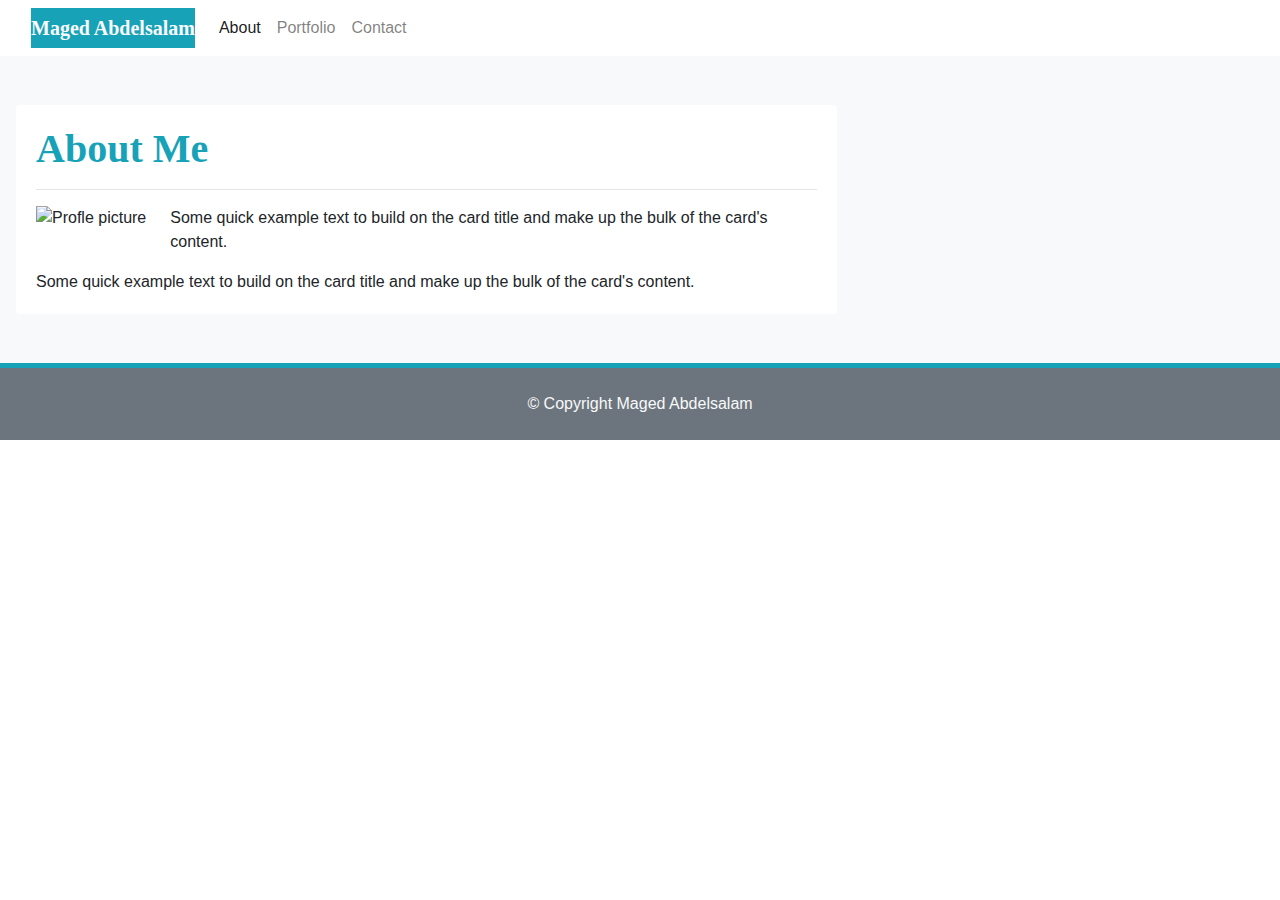
==== index.html @ 1144cede "Added bootstrap structure and dummy content" ====
<!DOCTYPE html>
<html lang="en">
  <head>
    <meta charset="utf-8" />
    <meta http-equiv="X-UA-Compatible" content="IE=edge" />
    <title>Maged Abdelsalam</title>
    <meta name="description" content="Maged Abdelsalam is a product designer" />
    <meta name="viewport" content="width=device-width, initial-scale=1" />
    <link
      rel="stylesheet"
      href="https://stackpath.bootstrapcdn.com/bootstrap/4.5.2/css/bootstrap.min.css"
      integrity="sha384-JcKb8q3iqJ61gNV9KGb8thSsNjpSL0n8PARn9HuZOnIxN0hoP+VmmDGMN5t9UJ0Z"
      crossorigin="anonymous"
    />
    <link rel="stylesheet" href="style.css" />
  </head>

  <body>
    <nav class="navbar navbar-expand-sm navbar-light bg-white">
      <div class="container-fluid">
        <a class="navbar-brand bg-info text-light font-weight-bold" href="#"
          >Maged Abdelsalam</a
        >
        <button
          class="navbar-toggler"
          type="button"
          data-toggle="collapse"
          data-target="#navTop"
          aria-controls="navTop"
          aria-expanded="false"
          aria-label="Toggle navigation"
        >
          <span class="navbar-toggler-icon"></span>
        </button>
        <div class="collapse navbar-collapse" id="navTop">
          <ul class="navbar-nav">
            <li class="nav-item active" aria-current="page">
              <a class="nav-link" href="index.html"
                >About</a
              >
            </li>
            <li class="nav-item">
              <a class="nav-link" href="portfolio.html">Portfolio</a>
            </li>
            <li class="nav-item">
              <a class="nav-link" href="contact.html">Contact</a>
            </li>
          </ul>
        </div>
      </div>
    </nav>
    <main class="container-fluid bg-light">
      <div class="row">
        <div class="col-md-7 col-lg-8 col-xl-8">
          <article class="card border-light my-5">
            <div class="card-body">
              <header>
                <h1 class="card-title text-info font-weight-bold">About Me</h1>
                <hr />
              </header>
              <section>
                <img
                  class="float-left pr-4 pb-4"
                  src="http://placekitten.com/200/200"
                  alt="Profle picture"
                />
                <p class="card-text">
                  Some quick example text to build on the card title and make up
                  the bulk of the card's content.
                </p>
                <p class="card-text">
                  Some quick example text to build on the card title and make up
                  the bulk of the card's content.
                </p>
              </section>
            </div>
          </article>
        </div>
      </div>
    </main>
    <footer class="bg-secondary">
      <p class="text-light text-center p-4">© Copyright Maged Abdelsalam</p>
    </footer>
    <script
      src="https://code.jquery.com/jquery-3.5.1.slim.min.js"
      integrity="sha384-DfXdz2htPH0lsSSs5nCTpuj/zy4C+OGpamoFVy38MVBnE+IbbVYUew+OrCXaRkfj"
      crossorigin="anonymous"
    ></script>
    <script
      src="https://cdn.jsdelivr.net/npm/popper.js@1.16.1/dist/umd/popper.min.js"
      integrity="sha384-9/reFTGAW83EW2RDu2S0VKaIzap3H66lZH81PoYlFhbGU+6BZp6G7niu735Sk7lN"
      crossorigin="anonymous"
    ></script>
    <script
      src="https://stackpath.bootstrapcdn.com/bootstrap/4.5.2/js/bootstrap.min.js"
      integrity="sha384-B4gt1jrGC7Jh4AgTPSdUtOBvfO8shuf57BaghqFfPlYxofvL8/KUEfYiJOMMV+rV"
      crossorigin="anonymous"
    ></script>
    <script src="javascript.js" async defer></script>
  </body>
</html>
---- style.css ----
h1,.navbar-brand{
    font-family:serif;
}

footer{
    border-top:5px solid #17a2b8;
}
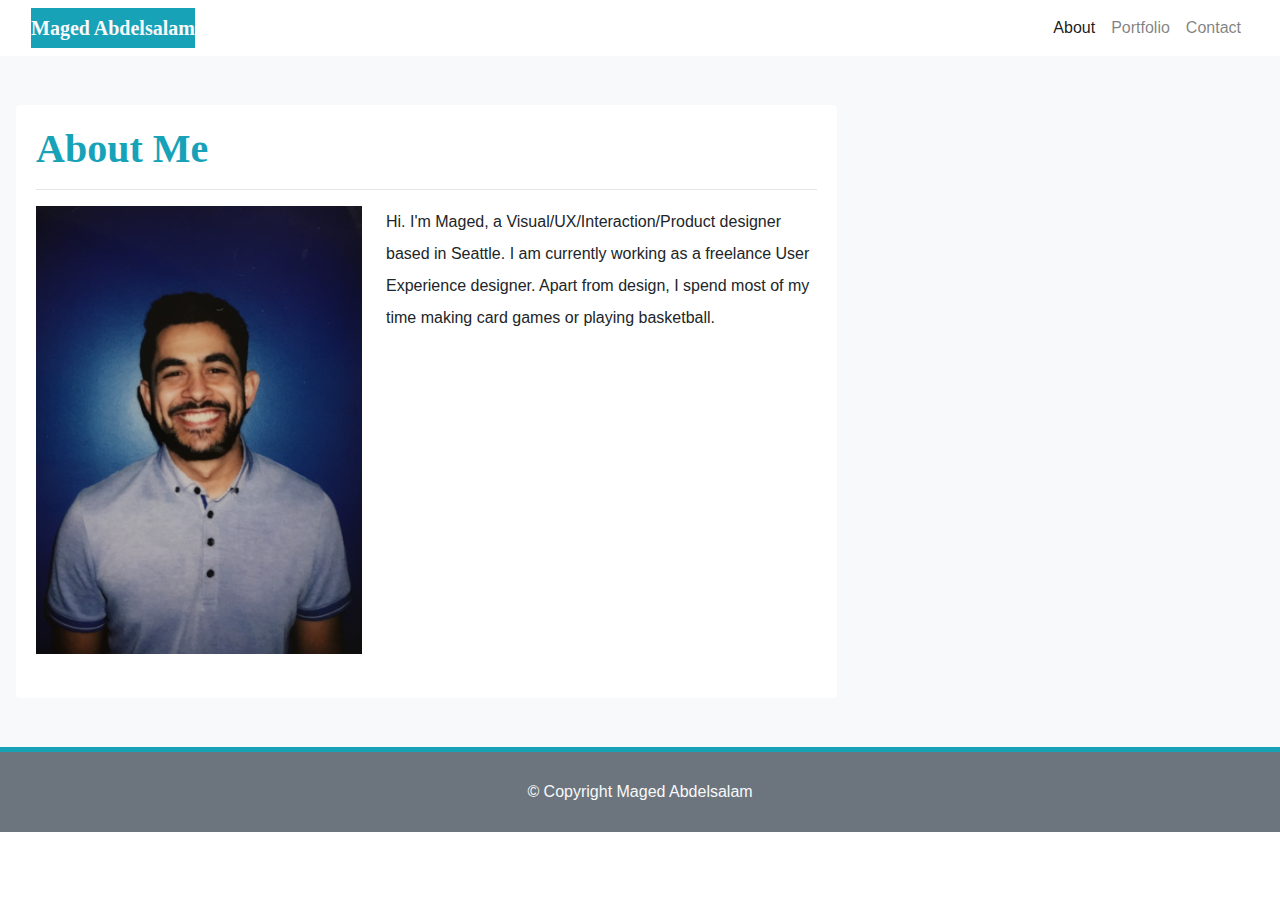
==== commit 46fdd747: "Fixed navbar and added personal content" ====
--- a/index.html
+++ b/index.html
@@ -33,7 +33,7 @@
           <span class="navbar-toggler-icon"></span>
         </button>
         <div class="collapse navbar-collapse" id="navTop">
-          <ul class="navbar-nav">
+          <ul class="navbar-nav ml-auto">
             <li class="nav-item active" aria-current="page">
               <a class="nav-link" href="index.html"
                 >About</a
@@ -61,16 +61,11 @@
               <section>
                 <img
                   class="float-left pr-4 pb-4"
-                  src="http://placekitten.com/200/200"
-                  alt="Profle picture"
+                  src="imgs/maged.png"
+                  alt="Maged's profile picture"
                 />
                 <p class="card-text">
-                  Some quick example text to build on the card title and make up
-                  the bulk of the card's content.
-                </p>
-                <p class="card-text">
-                  Some quick example text to build on the card title and make up
-                  the bulk of the card's content.
+                  Hi. I'm Maged, a Visual/UX/Interaction/Product designer based in Seattle. I am currently working as a freelance User Experience designer. Apart from design, I spend most of my time making card games or playing basketball.
                 </p>
               </section>
             </div>
--- a/style.css
+++ b/style.css
@@ -1,5 +1,13 @@
 h1,.navbar-brand{
     font-family:serif;
+}
+
+p{
+    line-height:2em;
+}
+
+img{
+    width:350px;
 }
 
 footer{
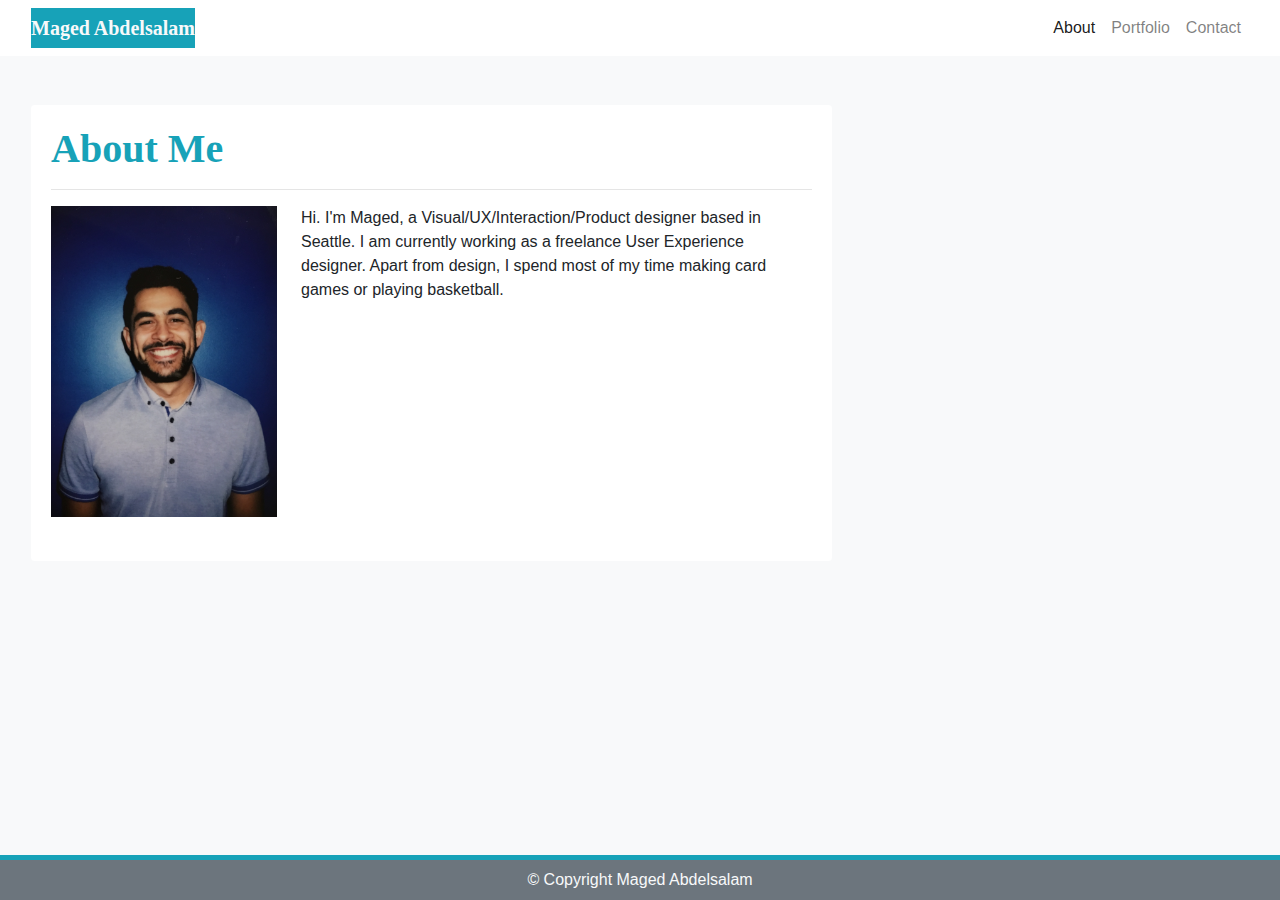
==== commit 20eaaab5: "Cleaned up the code and added screenshots" ====
--- a/index.html
+++ b/index.html
@@ -1,96 +1,103 @@
 <!DOCTYPE html>
 <html lang="en">
-  <head>
-    <meta charset="utf-8" />
-    <meta http-equiv="X-UA-Compatible" content="IE=edge" />
-    <title>Maged Abdelsalam</title>
-    <meta name="description" content="Maged Abdelsalam is a product designer" />
-    <meta name="viewport" content="width=device-width, initial-scale=1" />
-    <link
-      rel="stylesheet"
-      href="https://stackpath.bootstrapcdn.com/bootstrap/4.5.2/css/bootstrap.min.css"
-      integrity="sha384-JcKb8q3iqJ61gNV9KGb8thSsNjpSL0n8PARn9HuZOnIxN0hoP+VmmDGMN5t9UJ0Z"
-      crossorigin="anonymous"
-    />
-    <link rel="stylesheet" href="style.css" />
-  </head>
 
-  <body>
-    <nav class="navbar navbar-expand-sm navbar-light bg-white">
-      <div class="container-fluid">
-        <a class="navbar-brand bg-info text-light font-weight-bold" href="#"
-          >Maged Abdelsalam</a
-        >
-        <button
-          class="navbar-toggler"
-          type="button"
-          data-toggle="collapse"
-          data-target="#navTop"
-          aria-controls="navTop"
-          aria-expanded="false"
-          aria-label="Toggle navigation"
-        >
-          <span class="navbar-toggler-icon"></span>
-        </button>
-        <div class="collapse navbar-collapse" id="navTop">
-          <ul class="navbar-nav ml-auto">
-            <li class="nav-item active" aria-current="page">
-              <a class="nav-link" href="index.html"
-                >About</a
-              >
-            </li>
-            <li class="nav-item">
-              <a class="nav-link" href="portfolio.html">Portfolio</a>
-            </li>
-            <li class="nav-item">
-              <a class="nav-link" href="contact.html">Contact</a>
-            </li>
-          </ul>
-        </div>
-      </div>
-    </nav>
-    <main class="container-fluid bg-light">
-      <div class="row">
-        <div class="col-md-7 col-lg-8 col-xl-8">
-          <article class="card border-light my-5">
-            <div class="card-body">
-              <header>
-                <h1 class="card-title text-info font-weight-bold">About Me</h1>
-                <hr />
-              </header>
-              <section>
-                <img
-                  class="float-left pr-4 pb-4"
-                  src="imgs/maged.png"
-                  alt="Maged's profile picture"
-                />
-                <p class="card-text">
-                  Hi. I'm Maged, a Visual/UX/Interaction/Product designer based in Seattle. I am currently working as a freelance User Experience designer. Apart from design, I spend most of my time making card games or playing basketball.
-                </p>
-              </section>
-            </div>
-          </article>
-        </div>
-      </div>
-    </main>
-    <footer class="bg-secondary">
-      <p class="text-light text-center p-4">© Copyright Maged Abdelsalam</p>
-    </footer>
-    <script
-      src="https://code.jquery.com/jquery-3.5.1.slim.min.js"
-      integrity="sha384-DfXdz2htPH0lsSSs5nCTpuj/zy4C+OGpamoFVy38MVBnE+IbbVYUew+OrCXaRkfj"
-      crossorigin="anonymous"
-    ></script>
-    <script
-      src="https://cdn.jsdelivr.net/npm/popper.js@1.16.1/dist/umd/popper.min.js"
-      integrity="sha384-9/reFTGAW83EW2RDu2S0VKaIzap3H66lZH81PoYlFhbGU+6BZp6G7niu735Sk7lN"
-      crossorigin="anonymous"
-    ></script>
-    <script
-      src="https://stackpath.bootstrapcdn.com/bootstrap/4.5.2/js/bootstrap.min.js"
-      integrity="sha384-B4gt1jrGC7Jh4AgTPSdUtOBvfO8shuf57BaghqFfPlYxofvL8/KUEfYiJOMMV+rV"
-      crossorigin="anonymous"
-    ></script>
-    <script src="javascript.js" async defer></script>
-  </body>
+	<head>
+		<meta charset="utf-8" />
+		<meta http-equiv="X-UA-Compatible" content="IE=edge" />
+		<title>Maged Abdelsalam - About</title>
+		<meta name="description" content="Maged Abdelsalam is a product designer" />
+		<meta name="viewport" content="width=device-width, initial-scale=1" />
+		<link
+		rel="stylesheet"
+		href="https://stackpath.bootstrapcdn.com/bootstrap/4.5.2/css/bootstrap.min.css"
+		integrity="sha384-JcKb8q3iqJ61gNV9KGb8thSsNjpSL0n8PARn9HuZOnIxN0hoP+VmmDGMN5t9UJ0Z"
+		crossorigin="anonymous"
+		/>
+		<link rel="stylesheet" href="style.css" />
+	</head>
+
+	<body class="bg-light">
+
+		<nav class="navbar navbar-expand-sm navbar-light bg-white">
+			<div class="container-fluid">
+				<a class="navbar-brand bg-info text-light font-weight-bold" href="#">Maged Abdelsalam</a>
+				<button
+				class="navbar-toggler"
+				type="button"
+				data-toggle="collapse"
+				data-target="#navTop"
+				aria-controls="navTop"
+				aria-expanded="false"
+				aria-label="Toggle navigation"
+				>
+					<span class="navbar-toggler-icon"></span>
+				</button>
+				<div class="collapse navbar-collapse" id="navTop">
+					<ul class="navbar-nav ml-auto">
+						<li class="nav-item active" aria-current="page">
+							<a class="nav-link" href="index.html">About</a>
+						</li>
+						<li class="nav-item">
+							<a class="nav-link" href="portfolio.html">Portfolio</a>
+						</li>
+						<li class="nav-item">
+							<a class="nav-link" href="contact.html">Contact</a>
+						</li>
+					</ul>
+				</div>
+			</div>
+		</nav>
+
+		<main class="container-fluid py-5">
+			<div class="row mx-auto mb-5">
+				<div class="col-md-8 col-lg-8">
+					<article class="card border-light">
+						<div class="card-body">
+							<header>
+								<h1 class="card-title text-info font-weight-bold">About Me</h1>
+								<hr />
+							</header>
+							<section>
+								<img
+								id="profile"
+								class="img-fluid float-left pr-4 pb-4"
+								src="imgs/maged.png"
+								alt="Maged's profile picture"
+								/>
+								<p class="card-text">
+								Hi. I'm Maged, a Visual/UX/Interaction/Product designer based
+								in Seattle. I am currently working as a freelance User
+								Experience designer. Apart from design, I spend most of my
+								time making card games or playing basketball.
+								</p>
+							</section>
+						</div>
+					</article>
+				</div>
+			</div>
+		</main>
+
+		<footer class="bg-secondary fixed-bottom">
+			<p class="text-light text-center m-0 p-2">© Copyright Maged Abdelsalam</p>
+		</footer>
+
+		<script
+		src="https://code.jquery.com/jquery-3.5.1.slim.min.js"
+		integrity="sha384-DfXdz2htPH0lsSSs5nCTpuj/zy4C+OGpamoFVy38MVBnE+IbbVYUew+OrCXaRkfj"
+		crossorigin="anonymous"
+		></script>
+		<script
+		src="https://cdn.jsdelivr.net/npm/popper.js@1.16.1/dist/umd/popper.min.js"
+		integrity="sha384-9/reFTGAW83EW2RDu2S0VKaIzap3H66lZH81PoYlFhbGU+6BZp6G7niu735Sk7lN"
+		crossorigin="anonymous"
+		></script>
+		<script
+		src="https://stackpath.bootstrapcdn.com/bootstrap/4.5.2/js/bootstrap.min.js"
+		integrity="sha384-B4gt1jrGC7Jh4AgTPSdUtOBvfO8shuf57BaghqFfPlYxofvL8/KUEfYiJOMMV+rV"
+		crossorigin="anonymous"
+		></script>
+
+		<script src="javascript.js" async defer></script>
+
+	</body>
 </html>
--- a/style.css
+++ b/style.css
@@ -1,15 +1,16 @@
 h1,.navbar-brand{
     font-family:serif;
-}
-
-p{
-    line-height:2em;
 }
 
 img{
     width:350px;
 }
 
+#profile{
+    width:250px;
+}
+
 footer{
     border-top:5px solid #17a2b8;
-}+}
+
